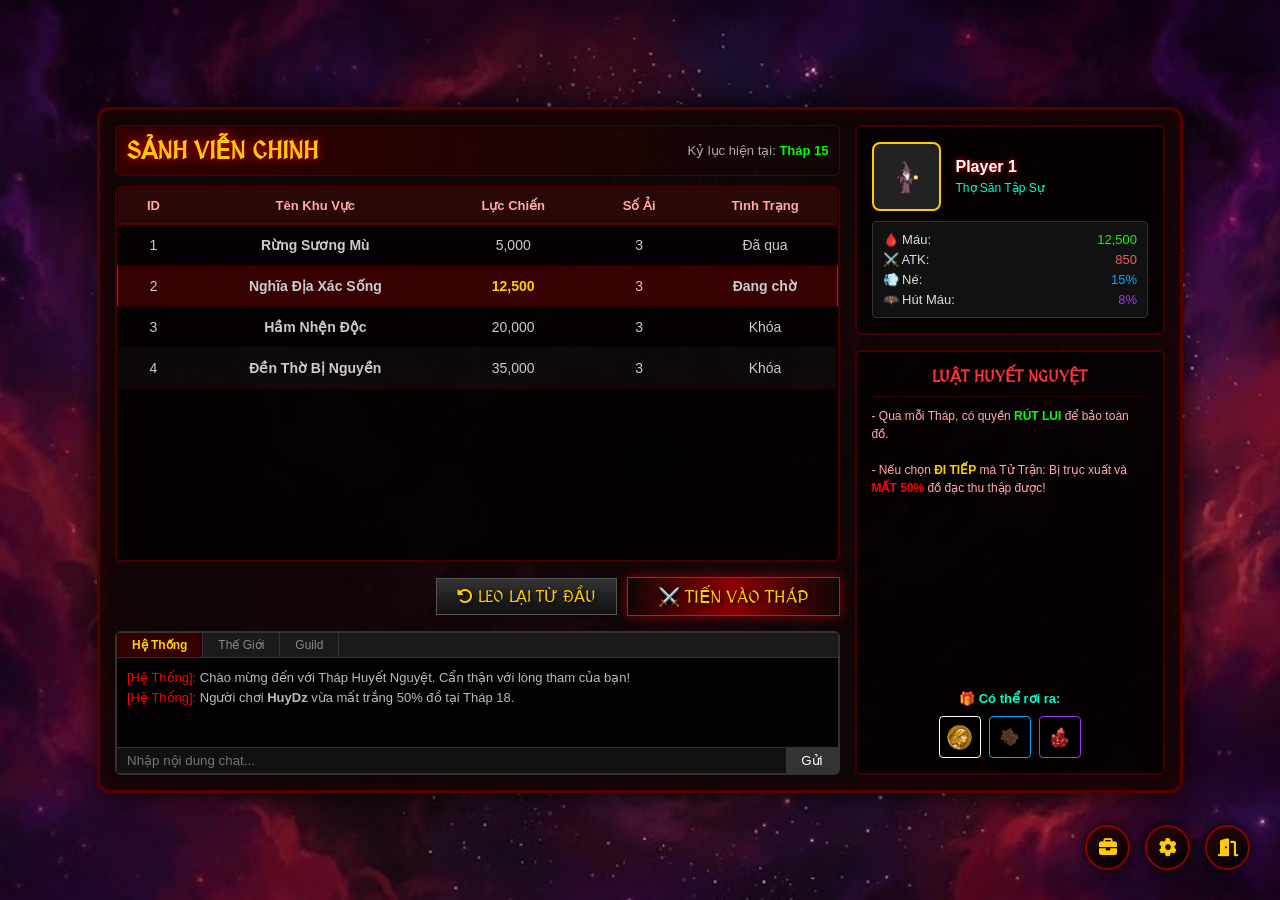
==== frontend/html/lobbyPvE.html @ f684e434 "Khởi tạo giao diện PvE với dữ liệu thô" ====
<!DOCTYPE html>
<html lang="en">
<head>
    <meta charset="UTF-8">
    <meta name="viewport" content="width=device-width, initial-scale=1.0">
    <title>Dark Fantasy - Sảnh Viễn Chinh</title>
    <link rel="stylesheet" href="../css/style.css">
    <link rel="stylesheet" href="../css/lobbyPvE.css">
    <link rel="stylesheet" href="https://cdnjs.cloudflare.com/ajax/libs/font-awesome/6.7.2/css/all.min.css">
</head>
<body>

    <div class="gunny-lobby-wrapper">
        
        <div class="gunny-left-panel">
            
            <div class="lobby-header-bar">
                <h2 class="lobby-title">SẢNH VIỄN CHINH</h2>
                <span style="color: #aaa; font-size: 13px;">Kỷ lục hiện tại: <b style="color:#00ff00;">Tháp 15</b></span>
            </div>

            <div class="tower-list-container">
                <table class="tower-table">
                    <thead>
                        <tr>
                            <th width="10%">ID</th>
                            <th width="35%">Tên Khu Vực</th>
                            <th width="20%">Lực Chiến</th>
                            <th width="15%">Số Ải</th>
                            <th width="20%">Tình Trạng</th>
                        </tr>
                    </thead>
                    <tbody>
                        <tr>
                            <td>1</td>
                            <td class="tower-name">Rừng Sương Mù</td>
                            <td>5,000</td>
                            <td>3</td>
                            <td class="status-done">Đã qua</td>
                        </tr>
                        <tr class="active"> <td>2</td>
                            <td class="tower-name">Nghĩa Địa Xác Sống</td>
                            <td style="color:#ffcc00; font-weight:bold;">12,500</td>
                            <td>3</td>
                            <td class="status-wait">Đang chờ</td>
                        </tr>
                        <tr>
                            <td>3</td>
                            <td class="tower-name">Hầm Nhện Độc</td>
                            <td>20,000</td>
                            <td>3</td>
                            <td class="status-lock">Khóa</td>
                        </tr>
                        <tr>
                            <td>4</td>
                            <td class="tower-name">Đền Thờ Bị Nguyền</td>
                            <td>35,000</td>
                            <td>3</td>
                            <td class="status-lock">Khóa</td>
                        </tr>
                    </tbody>
                </table>
            </div>

            <div class="gunny-action-bar">
                <button class="forge-action-btn" style="width: auto; padding: 8px 20px; margin: 0; background: linear-gradient(180deg, #333, #111); border-color: #555; font-size: 16px;">
                    <i class="fa-solid fa-rotate-left"></i> LEO LẠI TỪ ĐẦU
                </button>
                <button class="forge-action-btn" style="width: auto; padding: 8px 30px; margin: 0; font-size: 18px; box-shadow: 0 0 10px rgba(255,0,0,0.5);">
                    ⚔️ TIẾN VÀO THÁP
                </button>
            </div>

            <div class="gunny-chat-box">
                <div class="chat-tabs">
                    <div class="chat-tab active">Hệ Thống</div>
                    <div class="chat-tab">Thế Giới</div>
                    <div class="chat-tab">Guild</div>
                </div>
                <div class="chat-content">
                    <span style="color: #ff0000;">[Hệ Thống]:</span> Chào mừng đến với Tháp Huyết Nguyệt. Cẩn thận với lòng tham của bạn!<br>
                    <span style="color: #ff0000;">[Hệ Thống]:</span> Người chơi <b>HuyDz</b> vừa mất trắng 50% đồ tại Tháp 18.
                </div>
                <div class="chat-input-bar">
                    <input type="text" placeholder="Nhập nội dung chat...">
                    <button>Gửi</button>
                </div>
            </div>

        </div>

        <div class="gunny-right-panel">
            
            <div class="char-profile-box">
                <div class="profile-top">
                    <div class="profile-avatar"><img src="../assets/player.png" style="width: 45px;"></div>
                    <div class="profile-info">
                        <span class="profile-name">Player 1</span>
                        <span class="profile-level">Thợ Săn Tập Sự</span>
                    </div>
                </div>
                <div class="profile-stats">
                    <div><span>🩸 Máu:</span> <span style="color:#00ff00;">12,500</span></div>
                    <div><span>⚔️ ATK:</span> <span style="color:#ff5555;">850</span></div>
                    <div><span>💨 Né:</span> <span style="color:#00aaff;">15%</span></div>
                    <div><span>🦇 Hút Máu:</span> <span style="color:#a335ee;">8%</span></div>
                </div>
            </div>

            <div class="room-details-box">
                <h4 style="color: #ff3333; margin: 0; text-align: center; border-bottom: 1px solid #330000; padding-bottom: 10px; font-family: 'MedievalSharp', cursive;">LUẬT HUYẾT NGUYỆT</h4>
                
                <p style="color: #ffaaaa; font-size: 12px; line-height: 1.5; margin: 0;">
                    - Qua mỗi Tháp, có quyền <b style="color: #00ff00;">RÚT LUI</b> để bảo toàn đồ.<br><br>
                    - Nếu chọn <b style="color: #ffcc00;">ĐI TIẾP</b> mà Tử Trận: Bị trục xuất và <b style="color: #ff0000;">MẤT 50%</b> đồ đạc thu thập được!
                </p>
                
                <span style="color: #00ffcc; font-size: 13px; font-weight: bold; margin-top: auto; text-align: center;">🎁 Có thể rơi ra:</span>
                <div style="display: flex; gap: 8px; justify-content: center;">
                    <div style="width: 40px; height: 40px; border: 1px solid #fff; border-radius: 4px; background: #000; display:flex; justify-content:center; align-items:center;"><img src="../assets/gold.png" style="width:25px;"></div>
                    <div style="width: 40px; height: 40px; border: 1px solid #00aaff; border-radius: 4px; background: #000; display:flex; justify-content:center; align-items:center;"><img src="../assets/items/egg_piece.png" style="width:25px;"></div>
                    <div style="width: 40px; height: 40px; border: 1px solid #a335ee; border-radius: 4px; background: #000; display:flex; justify-content:center; align-items:center;"><img src="../assets/items/bloodstone.png" style="width:25px;"></div>
                </div>
            </div>

        </div>

        <div class="gunny-bottom-menu">
            <button class="gunny-circle-btn" data-tooltip="Kho Đồ">
                <i class="fa-solid fa-briefcase"></i>
            </button>
            <button class="gunny-circle-btn" data-tooltip="Cài Đặt">
                <i class="fa-solid fa-gear"></i>
            </button>
            <button class="gunny-circle-btn" data-tooltip="Trở Về" onclick="window.location.href='index.html'">
                <i class="fa-solid fa-door-open"></i>
            </button>
        </div>

    </div>

</body>
</html>
---- frontend/css/style.css ----
@import url('https://fonts.googleapis.com/css2?family=MedievalSharp&display=swap');

/* ==========================================
   GIAO DIỆN TIỀN TỆ (HUD)
   ========================================== */
.gold-hud {
    position: fixed; 
    top: 20px; 
    left: 80px; 
    background: linear-gradient(90deg, rgba(20,5,10,0.95), rgba(60,10,20,0.8));
    border: 2px solid #550000;
    border-left: 5px solid #d4af37; /* Nhấn nhá viền trái màu vàng hoàng gia */
    border-radius: 4px 15px 15px 4px;
    padding: 6px 30px 6px 15px;
    display: flex; align-items: center; gap: 12px; 
    z-index: 100000 !important; 
    box-shadow: 0 4px 15px rgba(0,0,0,0.8), inset 0 0 10px rgba(255,0,0,0.2);
    transition: 0.3s ease;
}

.gold-hud:hover {
    box-shadow: 0 0 20px rgba(212,175,55,0.4);
    border-color: #d4af37;
}

.gold-icon {
    width: 32px; height: 32px; object-fit: contain;
    filter: drop-shadow(0 0 5px #ffaa00);
}

.gold-text {
    color: #ffda75; font-size: 22px; font-weight: bold;
    text-shadow: 2px 2px 0px #3a0000, 0 0 10px #ffaa00;
    font-family: 'MedievalSharp', cursive; /* Đồng bộ font với game */
    letter-spacing: 1px;
}

/* ==========================================
   GIAO DIỆN TRANG CHỦ (HOME SCREEN)
   ========================================== */
#home-screen {
    position: absolute; top: 0; left: 0; width: 100vw; height: 100vh;
    background: radial-gradient(circle at center, #2a0825 0%, #05000a 100%);
    background: url('../assets/bg_galaxy.jpg') repeat center center; 
    background-size: cover; 
    display: flex; justify-content: center; align-items: center;
    z-index: 10000; transition: opacity 1s ease;
    overflow: hidden;
}

/* Khung chứa hòn đảo PNG */
.map-container {
    position: relative;
    width: 90vw; 
    max-width: calc(80vh * (16 / 9)); 
    aspect-ratio: 16 / 9; 
    background: url('../assets/menu_map.png') no-repeat center center;
    background-size: 100% 100%;
    z-index: 1;  
    margin-top: 50px; 
    filter: drop-shadow(0 20px 50px rgba(0, 0, 0, 0.9)) drop-shadow(0 0 20px rgba(100, 0, 50, 0.3));
    image-rendering: -webkit-optimize-contrast;
    image-rendering: pixelated;
    animation: floatingTitle 3s ease-in-out infinite;
}

.map-game-title {
    position: absolute; 
    top: 0px;
    left: 52%; 
    transform: translateX(-50%);
    font-family: 'MedievalSharp', cursive; 
    font-size: 45px;
    color: #ffda75;
    text-shadow: 
        3px 3px 0 #3a0000,
        -1px -1px 0 #3a0000,  
        0 0 25px #ff0000, 
        0 0 45px #ff0000;
    letter-spacing: 12px; 
    pointer-events: none; 
    z-index: 100;
    white-space: nowrap;
    animation: none;
}

.map-game-title::after {
    content: ''; position: absolute;
    bottom: -5px; left: 50%; transform: translateX(-50%);
    width: 120%; height: 3px;
    background: radial-gradient(circle, rgba(255,0,0,0.8) 0%, transparent 80%);
}

@keyframes floatingTitle { 
    0%, 100% { top: 10px; } 
    50% { top: 20px; } 
}

/* CÁC ĐIỂM CHẠM CÔNG TRÌNH VÔ HÌNH */
.map-building {
    position: absolute; cursor: pointer;
    border-radius: 50%;
    transition: 0.3s ease; z-index: 10;
    /* border: 2px solid rgba(255,0,0,0.5); 
    background: rgba(255,0,0,0.2); */
}

/* .map-building:hover {
    background: radial-gradient(circle, rgba(255, 215, 0, 0.25) 0%, transparent 70%);
    box-shadow: 0 0 40px rgba(255, 215, 0, 0.4);
} */

.building-label {
    position: absolute; top: -20px; left: 50%; transform: translateX(-50%);
    background: rgba(0, 0, 0, 0.85); color: #ffcc00; border: 1px solid #ffcc00;
    padding: 5px 15px; border-radius: 6px; font-family: 'MedievalSharp', cursive;
    font-size: 16px; font-weight: bold; white-space: nowrap; pointer-events: none;
    opacity: 1; transition: all 0.3s cubic-bezier(0.175, 0.885, 0.32, 1.275);
}

.map-building:hover .building-label {
    opacity: 1; top: -35px; text-shadow: 0 0 10px currentColor; box-shadow: 0 0 15px currentColor;
}

.top-right-btn {
    position: absolute;
    top: 15px;
    right: 25px;
    z-index: 100;

    background: transparent;
    border: none;
    outline: none;

    color: #ccc;
    font-size: 32px;
    cursor: pointer;

    padding: 0;
    line-height: 1;

    transition: transform 0.2s ease, color 0.2s ease, text-shadow 0.2s ease;
}

.top-right-btn:hover {
    color: #ffcc00;
    transform: rotate(30deg) scale(1.15);
    text-shadow: 0 0 10px #ffcc00;
}

.top-right-btn:active {
    transform: rotate(30deg) scale(0.95);
}

/* ==========================================
   BẢNG CÀI ĐẶT (SETTINGS MODAL)
   ========================================== */
#settings-modal {
    position: absolute;
    top: 0; left: 0; width: 100%; height: 100%;
    background: rgba(0, 0, 0, 0.85); /* Nền đen mờ phủ toàn màn hình */
    display: flex;
    justify-content: center;
    align-items: center;
    z-index: 20000; 
}

.settings-content {
    background: rgba(15, 5, 10, 0.95);
    border: 2px solid transparent;
    border-image: linear-gradient(90deg, #550000, #d4af37, #550000) 1;
    padding: 30px 50px;
    width: 500px;
    box-shadow: 0 0 30px rgba(212, 175, 55, 0.15);
    text-align: center;
    font-family: 'MedievalSharp', cursive;
}

.settings-title {
    color: #d4af37;
    font-size: 45px;
    margin-top: 0;
    margin-bottom: 25px;
    text-shadow: 0 0 10px #ff0000;
    letter-spacing: 5px;
}

/* Các Tab chuyển đổi */
.settings-tabs {
    display: flex;
    justify-content: center;
    gap: 15px;
    margin-bottom: 30px;
}

.tab-btn {
    background: transparent;
    border: 1px solid #555;
    color: #888;
    padding: 10px 30px;
    font-family: 'MedievalSharp', cursive;
    font-size: 20px;
    cursor: pointer;
    transition: 0.3s;
}

.tab-btn.active, .tab-btn:hover {
    background: rgba(212, 175, 55, 0.15);
    border-color: #d4af37;
    color: #d4af37;
    box-shadow: 0 0 10px rgba(212, 175, 55, 0.5);
}

/* Tab Âm lượng */
.volume-control {
    display: flex;
    align-items: center;
    justify-content: space-between;
    gap: 15px;
    color: #d4af37;
    margin: 40px 0;
}

/* CUSTOM THANH KÉO (SLIDER) CHUẨN GAME */
input[type=range] {
    appearance: none;
    -webkit-appearance: none;
    width: 60%;
    background: transparent;
}
input[type=range]::-webkit-slider-runnable-track {
    width: 100%;
    height: 8px;
    background: #222;
    border: 1px solid #550000;
    border-radius: 4px;
}
input[type=range]::-webkit-slider-thumb {
    -webkit-appearance: none;
    height: 24px;
    width: 24px;
    background: #d4af37;
    cursor: pointer;
    margin-top: -9px;
    border-radius: 50%;
    box-shadow: 0 0 15px #ffcc00;
}

#mute-btn {
    background: none;
    border: none;
    color: #d4af37;
    font-size: 30px;
    cursor: pointer;
    transition: 0.2s;
    filter: drop-shadow(0 0 5px #ffcc00);
}
#mute-btn:hover { transform: scale(1.2); }

/* Nút Đóng */
.close-btn {
    margin-top: 20px;
    background: linear-gradient(90deg, transparent, rgba(120, 5, 5, 0.8), transparent);
    border: 1px solid #d4af37;
    color: #d4af37;
    padding: 10px 50px;
    font-family: 'MedievalSharp', cursive;
    font-size: 22px;
    cursor: pointer;
    transition: 0.3s;
}
.close-btn:hover {
    background: rgba(200, 0, 0, 0.8);
    color: #fffacd;
    box-shadow: 0 0 15px #ff0000;
}

/* Reset viền */
body, html {
    margin: 0;
    padding: 0;
    width: 100%;
    height: 100%;
    overflow: hidden; /* Ẩn thanh cuộn */
    background-color: #111;
}

/* KHUNG GAME PHASER */
#game-container {
    position: absolute;
    top: 0;
    left: 0;
    width: 100vw;
    height: 100vh;
    z-index: 1; /* Cho Game nằm dưới cùng */
}

/* ==========================================
   GIAO DIỆN CÀI ĐẶT PHÍM (CONTROLS TAB)
   ========================================== */
.keybind-grid {
    display: flex;
    gap: 30px;
    text-align: left;
    color: #d4af37;
    max-height: 280px; /* Thêm cuộn nếu quá dài */
    overflow-y: auto;
    padding-right: 10px;
    font-family: Arial, sans-serif;
}

.keybind-group {
    flex: 1;
}

.keybind-group h3 {
    margin-top: 0;
    margin-bottom: 15px;
    border-bottom: 1px solid #550000;
    padding-bottom: 5px;
    font-family: 'MedievalSharp', cursive;
}

.keybind-row {
    display: flex;
    justify-content: space-between;
    align-items: center;
    margin-bottom: 10px;
    font-size: 16px;
}

/* Nút hiển thị Phím */
.key-btn {
    background: #222;
    color: #fffacd;
    border: 1px solid #d4af37;
    padding: 5px 15px;
    min-width: 80px;
    cursor: pointer;
    font-family: monospace;
    font-size: 16px;
    border-radius: 4px;
    transition: 0.2s;
}

.key-btn:hover {
    background: #d4af37;
    color: #000;
}

/* Hiệu ứng khi đang chờ người chơi bấm phím mới */
.key-btn.waiting {
    background: #ff0000;
    color: #fff;
    border-color: #ff0000;
    box-shadow: 0 0 10px #ff0000;
    animation: blink 1s infinite;
}

@keyframes blink {
    50% { opacity: 0.5; }
}

/* Custom thanh cuộn dọc cho bảng cài đặt phím */
.keybind-grid::-webkit-scrollbar { width: 6px; }
.keybind-grid::-webkit-scrollbar-track { background: #111; }
.keybind-grid::-webkit-scrollbar-thumb { background: #550000; border-radius: 3px; }

/* --- GIAO DIỆN KHO ĐỒ --- */
.inventory-container {
    display: flex; width: 900px; height: 650px;
    background: #1e1e1e; border: 4px solid #8b0000;
    border-radius: 10px; color: #fff;
    position: relative; box-shadow: 0 0 30px rgba(0,0,0,0.9);
    font-family: Arial, sans-serif;
}

/* Nửa trái (Nhân vật) */
.char-panel {
    width: 42%; padding: 15px; border-right: 2px solid #444;
    display: flex; flex-direction: column;
}
.char-header h3 { text-align: center; color: #ffcc00; margin-top: 20px; }
.char-body {
    display: flex; justify-content: space-between; align-items: center; margin: 15px 0;
}
.equip-col { display: flex; flex-direction: column; gap: 15px; }
.equip-slot {
    width: 55px; height: 55px; background: #2a2a2a; border: 2px solid #555;
    border-radius: 8px; display: flex; justify-content: center; align-items: center;
    font-size: 24px; color: #aaa; cursor: pointer; position: relative;
}
.equip-slot span.slot-label { font-size: 11px; position: absolute; bottom: 2px; }

/* Hình ảnh nhân vật bằng Spritesheet */
.char-preview-container { width: 120px; height: 180px; display: flex; justify-content: center; align-items: center; }
#char-preview-sprite {
    width: 60px; height: 89px;
    background: url('../assets/player_spritesheet.png') no-repeat;
    background-position: 5px 0px; 
    transform: scale(2); 
    image-rendering: pixelated; 
}

/* Bảng thông số */
.char-stats { background: #111; padding: 15px; border-radius: 8px; margin-top: 15px; border: 1px solid #333; }
.stat-row { display: flex; justify-content: space-between; margin-bottom: 6px; font-size: 14px; }
.stat-row span:last-child { color: #00ff00; font-weight: bold; }

/* Nửa phải (Balo) */
.backpack-panel { width: 60%; padding: 20px; display: flex; flex-direction: column; }
.backpack-header { display: flex; flex-direction: column; gap: 10px; margin-bottom: 20px; }
.backpack-header h3 { color: #ffcc00; margin: 0; }
.backpack-controls { display: flex; gap: 10px; }
.backpack-controls input, .backpack-controls select {
    padding: 8px; background: #333; border: 1px solid #555; color: #fff; border-radius: 4px; outline: none;
}
.backpack-controls input { flex-grow: 1; }

/* Lưới đồ */
.inventory-grid {
    display: grid; 
    grid-template-columns: repeat(auto-fill, minmax(55px, 1fr));
    grid-auto-rows: 55px; 
    gap: 10px; 
    overflow: visible; 
    padding-right: 5px;
}
.inv-item {
    background: #2a2a2a; border: 2px solid #555; border-radius: 8px;
    cursor: pointer; display: flex; justify-content: center; align-items: center;
    position: relative; font-size: 28px; transition: 0.2s;
}
.inv-item:hover { transform: scale(1.05); z-index: 999999;}

/* Hiển thị cấp bậc chữ S, A, B... */
.item-rank { position: absolute; bottom: 2px; right: 4px; font-size: 12px; font-weight: bold; text-shadow: 1px 1px 2px #000; }

/* Tooltip */
.inv-item[data-tooltip]:hover::after,
.forge-slot[data-tooltip]:hover::after,
#forge-result[data-tooltip]:hover::after {
    content: attr(data-tooltip); position: absolute; top: 115%; left: 50%; transform: translateX(-50%);
    background: rgba(0, 0, 0, 0.95); border: 1px solid #ffcc00; color: #fff;
    padding: 12px; border-radius: 6px; white-space: pre-wrap; min-width: 160px;
    z-index: 999999; pointer-events: none; font-size: 13px; line-height: 1.6;
    box-shadow: 0 4px 10px rgba(0,0,0,0.8); text-align: left;
}
#inventory-modal {
    position: fixed;
    top: 0;
    left: 0;
    width: 100vw;
    height: 100vh;
    background: rgba(0, 0, 0, 0.85); /* Nền đen mờ che trang chủ */
    z-index: 100005;
    display: flex;
    justify-content: center;
    align-items: center;
}

/* 1. Nút X nhỏ gọn góc trên cùng bên phải */
#close-inventory, #close-shop {
    position: absolute;  
    top: -10px;
    right: 15px; 
    width: 30px; 
    height: 30px; 
    padding: 0; /* Xóa khoảng không dư thừa mặc định */
    display: flex;
    justify-content: center;
    align-items: center;
    font-size: 20px; 
    background: transparent; 
    border: none; 
    color: #ff3333; 
    font-weight: bold; 
    cursor: pointer; 
    transition: 0.2s; 
    z-index: 1000;
}
#close-inventory:hover, #close-shop:hover { 
    transform: scale(1.2); 
    color: #ff0000; 
}

/* 2. Căn giữa hoàn hảo cho chữ Trống/Tên trang bị */
.slot-label {
    font-size: 11px; color: #777; position: absolute;
    top: 54%; left: 50%; transform: translate(-50%, -50%); 
    pointer-events: none; width: 100%; text-align: center;
}
.slot-label-upgrade {
    font-size: 11px; color: #777; position: absolute;
    top: 70%; left: 50%; transform: translate(-50%, -50%); 
    pointer-events: none; width: 100%; text-align: center;
}
.slot-label-rune {
    font-size: 11px; color: #777; position: absolute;
    top: 50%; left: 50%; transform: translate(-50%, -50%); 
    pointer-events: none; width: 100%; text-align: center;
}

/* 3. Cho phép các ô TRANG BỊ cũng có Tooltip (Hover hiện thông tin) */
.equip-slot[data-tooltip]:hover::after {
    content: attr(data-tooltip); position: absolute; top: 115%; left: 50%; transform: translateX(-50%);
    background: rgba(0, 0, 0, 0.95); border: 1px solid #ffcc00; color: #fff;
    padding: 12px; border-radius: 6px; white-space: pre-wrap; min-width: 160px;
    z-index: 999999; pointer-events: none; font-size: 13px; line-height: 1.6;
    box-shadow: 0 4px 10px rgba(0,0,0,0.8); text-align: left;
}
#inventory-grid .inv-item:nth-child(n+29)[data-tooltip]:hover::after,
#shop-sell-grid .inv-item:nth-child(n+25)[data-tooltip]:hover::after {
    top: auto;
    bottom: 115%;
}

/* 4. Giao diện Thanh lật trang Balo */
.inventory-pagination {
    display: flex; justify-content: center; align-items: center; gap: 15px; margin-top: 30px;
}
.page-btn {
    background: #333; color: #fff; border: 1px solid #555; padding: 6px 15px; 
    cursor: pointer; border-radius: 4px; font-weight: bold;
}
.page-btn:hover:not(:disabled) { background: #555; border-color: #ffcc00; }
.page-btn:disabled { background: #111; color: #444; cursor: not-allowed; border-color: #222; }

/* ==========================================
   THÔNG BÁO CẢNH BÁO
========================================== */
.toast-container {
    position: fixed;
    top: -50px; /* Nằm ẩn trên cùng */
    left: 50%;
    transform: translateX(-50%);
    z-index: 9999999; /* Đè lên tất cả, kể cả kho đồ */
    transition: top 0.4s cubic-bezier(0.175, 0.885, 0.32, 1.275), opacity 0.4s ease;
    opacity: 0;
    pointer-events: none;
}

.toast-container.show {
    top: 30px; /* Trượt xuống */
    opacity: 1;
}

.toast-content {
    background: rgba(20, 5, 5, 0.95);
    border: 2px solid #8b0000;
    border-image: linear-gradient(90deg, transparent, #ff0000, transparent) 1;
    padding: 15px 40px;
    display: flex;
    align-items: center;
    gap: 15px;
    box-shadow: 0 0 30px rgba(255, 0, 0, 0.6), inset 0 0 10px rgba(255, 0, 0, 0.3);
}

.toast-icon {
    font-size: 28px;
    filter: drop-shadow(0 0 5px #ffcc00);
}

.toast-message {
    color: #ffcc00;
    font-family: 'MedievalSharp', cursive; /* Font chuẩn game */
    font-size: 22px;
    letter-spacing: 1px;
    text-shadow: 2px 2px 4px #000;
    text-transform: uppercase;
}

/* ==========================================
   TABS TRANG BỊ & GHÉP ĐỒ
========================================== */
.panel-tabs {
    display: flex;
    justify-content: space-around;
    margin-bottom: 15px;
    border-bottom: 2px solid #444;
}

.panel-tab-btn {
    flex: 1;
    background: transparent;
    border: none;
    color: #888;
    font-size: 18px;
    font-weight: bold;
    padding: 10px 0;
    cursor: pointer;
    font-family: 'MedievalSharp', cursive;
    transition: 0.3s;
}

.panel-tab-btn:hover { color: #d4af37; }
.panel-tab-btn.active {
    color: #ffcc00;
    border-bottom: 3px solid #ff0000;
    text-shadow: 0 0 10px #ff0000;
}

.panel-view {
    display: none;
    flex-direction: column;
    height: 100%;
}
.panel-view.active { display: flex; }

/* ==========================================
   GIAO DIỆN LÒ RÈN MA THUẬT (VÒNG TRÒN)
========================================== */
.forge-container {
    position: relative;
    width: 100%;
    flex-grow: 1;
    min-height: 300px;
    display: flex;
    justify-content: center;
    align-items: center;
    margin-top: 20px;
}

/* Vòng phép thuật quay đều */
.magic-circle {
    position: absolute;
    top: 50%; left: 50%;
    width: 250px; height: 250px;
    margin-top: -125px; margin-left: -125px;
    border: 2px dashed #8b0000;
    border-radius: 50%;
    opacity: 0.4;
    animation: spin 15s linear infinite;
    box-shadow: 0 0 20px rgba(139, 0, 0, 0.5), inset 0 0 20px rgba(139, 0, 0, 0.5);
}
@keyframes spin { 100% { transform: rotate(360deg); } }

/* ==========================================
   THEME MÀU XANH LÁ CHO CHẾ ĐỘ PHÂN GIẢI
========================================== */
/* Đổi màu Nút bấm */
.forge-action-btn.btn-dismantle-theme {
    background: linear-gradient(90deg, transparent, #004400, transparent);
    border: 1px solid #00ff00;
    color: #ffcc00;
}
.forge-action-btn.btn-dismantle-theme:hover {
    background: linear-gradient(90deg, transparent, #008800, transparent);
    color: #fff;
    box-shadow: 0 0 15px #00ff00;
    color: #ffcc00;
}

/* Đổi màu Vòng tròn ma thuật */
.magic-circle.circle-dismantle-theme {
    border: 2px dashed #008800;
    box-shadow: 0 0 20px rgba(0, 255, 0, 0.4), inset 0 0 20px rgba(0, 255, 0, 0.4);
}

/* Ô chứa đồ thành phẩm (Ở giữa) */
.forge-center-slot {
    width: 65px; height: 65px;
    background: #111;
    border: 2px solid #ffcc00;
    border-radius: 12px;
    position: absolute;
    top: 50%; left: 50%;
    transform: translate(-50%, -50%);
    box-shadow: 0 0 25px rgba(255, 0, 0, 0.8), inset 0 0 15px rgba(255, 215, 0, 0.3);
    display: flex; justify-content: center; align-items: center;
    font-size: 30px; font-weight: bold; color: #ff0000;
    z-index: 10;
}

/* 10 Ô nguyên liệu xếp vòng tròn */
.forge-slot {
    width: 45px; height: 45px;
    background: #2a2a2a;
    border: 2px solid #555;
    border-radius: 8px;
    position: absolute;
    top: 50%; left: 50%;
    margin-top: -22.5px; margin-left: -22.5px;
    
    /* Thuật toán xếp vòng tròn: Quay theo góc --i (36 độ), đẩy ra xa 125px, rồi tự quay ngược lại để đứng thẳng */
    transform: rotate(calc(var(--i) * 36deg)) translateY(-125px) rotate(calc(var(--i) * -36deg));
    
    display: flex; justify-content: center; align-items: center;
    cursor: pointer;
    transition: 0.2s;
    font-size: 20px;
}
.forge-slot:hover { border-color: #ff3333; transform: rotate(calc(var(--i) * 36deg)) translateY(-125px) rotate(calc(var(--i) * -36deg)) scale(1.1); z-index: 999999; }

/* Nút tiến hành ghép */
.forge-action-btn {
    margin-top: auto;
    align-self: center; 
    width: 80%; 
    margin-bottom: 20px;
    background: linear-gradient(90deg, transparent, #8b0000, transparent);
    color: #ffcc00;
    font-family: 'MedievalSharp', cursive;
    font-size: 22px;
    border: 1px solid #ff0000;
    padding: 12px;
    cursor: pointer;
    text-transform: uppercase;
    text-shadow: 2px 2px 4px #000;
    transition: 0.3s;
}
.forge-action-btn:hover {
    background: linear-gradient(90deg, transparent, #ff0000, transparent);
    color: #fff;
    box-shadow: 0 0 15px #ff0000;
}

.modal-overlay {
    position: fixed; /* Bắt buộc phải có dòng này để z-index hoạt động */
    top: 0;
    left: 0;
    width: 100vw;
    height: 100vh;
    background: rgba(0, 0, 0, 0.8); /* Nền đen mờ che đi kho đồ ở dưới */
    display: flex;
    justify-content: center;
    align-items: center;
    z-index: 100005 !important; /* Đè lên tất cả */
}

/* 1. Độ rộng của toàn bộ thanh cuộn */
::-webkit-scrollbar {
    width: 10px; 
    height: 10px;
}

/* 2. Phần nền của thanh cuộn */
::-webkit-scrollbar-track {
    background: #0d0d0d;
    border-left: 1px solid #222;
    border-radius: 4px;
}

/* 3. Cục cuộn (Thumb) - Cục mà người chơi nắm kéo */
::-webkit-scrollbar-thumb {
    background: linear-gradient(180deg, #4a0000, #8b0000);
    border: 1px solid #ff3333;
    border-radius: 5px;
    box-shadow: inset 0 0 5px rgba(0, 0, 0, 0.8);
}

::-webkit-scrollbar-thumb:hover {
    background: linear-gradient(180deg, #8b0000, #cc0000);
    border: 1px solid #ff6666;
}

#view-pet .equip-slot[data-tooltip]:hover::after {
    top: auto;
    bottom: 120%;
}

@keyframes s-tier-breathing {
    0%   { box-shadow: 0 0 5px #ffffff; border-color: #aaaaaa; }
    50%  { box-shadow: 0 0 20px #ffffff, inset 0 0 10px #ffffff; border-color: #ffffff; }
    100% { box-shadow: 0 0 5px #ffffff; border-color: #aaaaaa; }
}

.shop-item-card.s-tier-card {
    animation: s-tier-breathing 2s ease-in-out infinite;
}

#talent-screen {
    position: absolute; top: 0; left: 0; width: 100vw; height: 100vh;
    background: url('../assets/bg_treeskill.jpg') no-repeat center center;
    background-size: cover;
    display: flex; flex-direction: column; justify-content: center; align-items: center;
    z-index: 15000;
}

.talent-container {
    position: relative; z-index: 1;
    width: 90%; height: 90%;
    display: flex; flex-direction: column; align-items: center;
}

.talent-header { text-align: center; margin-bottom: 15px; }

.talent-branches-wrapper {
    display: flex; gap: 20px; width: 100%; justify-content: center; flex-grow: 1;
}

.talent-branch {
    width: 210px; background: rgba(0, 0, 0, 0.6);
    border: 2px solid; border-radius: 15px; padding: 15px;
    display: flex; flex-direction: column; align-items: center;
}

.talent-branch h3 {
    margin: 0 0 20px 0; padding-bottom: 10px; width: 100%; text-align: center;
    font-family: 'MedievalSharp', cursive; font-size: 24px; letter-spacing: 2px;
}

/* Các Nút (Node) trên Cây */
.t-node-wrap { position: relative; z-index: 2; }
.t-node-wrap:hover { z-index: 9999; }

.t-node {
    border: 3px solid #555; background-color: #222; cursor: pointer;
    display: flex; justify-content: center; align-items: center;
    color: #888; font-weight: bold; font-family: Arial, sans-serif;
    transition: 0.3s;
}
.t-node:hover { transform: scale(1.1); border-color: #ffcc00; box-shadow: 0 0 15px #ffcc00; }

.t-node.passive { width: 45px; height: 45px; border-radius: 50%; font-size: 11px; text-align: center; }
.t-node.skill { width: 50px; height: 50px; border-radius: 12px; background-position: center; background-size: cover; filter: grayscale(100%); }

/* Đoạn thẳng nối các Node */
.t-line { width: 4px; height: 20px; background: #555; margin: 0 auto; }

/* Thanh Lắp Kỹ Năng Xuất Chiến bên dưới */
.equipped-skills-bar {
    margin-top: 30px; background: rgba(20, 10, 5, 0.9);
    border: 2px solid #d4af37; border-radius: 15px;
    padding: 20px 50px; display: flex; flex-direction: column; align-items: center;
    box-shadow: 0 0 30px rgba(212, 175, 55, 0.2);
}

.equip-skill-box { display: flex; flex-direction: column; align-items: center; gap: 10px; }
.e-slot {
    width: 55px; height: 55px; border: 2px dashed #888; border-radius: 12px;
    background: rgba(0,0,0,0.8); color: #555; font-family: Arial, sans-serif;
    display: flex; justify-content: center; align-items: center; cursor: pointer;
    background-position: center; background-size: cover;
}
.e-key { color: #fff; font-weight: bold; font-family: Arial, sans-serif; background: #333; padding: 2px 10px; border-radius: 5px; border: 1px solid #777;}

.t-node[data-tooltip]:hover::after {
    content: attr(data-tooltip); position: absolute; top: 115%; left: 50%; transform: translateX(-50%);
    background: rgba(0, 0, 0, 0.95); border: 1px solid #ffcc00; color: #fff;
    padding: 12px; border-radius: 6px; white-space: pre-wrap; min-width: 160px;
    z-index: 999999; pointer-events: none; font-size: 13px; line-height: 1.6;
    box-shadow: 0 4px 10px rgba(0,0,0,0.8); text-align: left;
}

/* CSS tạo 4 góc kẹp kim loại ma thuật */
.altar-corner {
    position: absolute;
    width: 40px;    
    height: 40px;
    border: 4px solid #8b0000;
    box-shadow: 0 0 15px rgba(255,0,0,0.6), inset 0 0 10px rgba(255,0,0,0.6);
    z-index: 5;
}
.altar-tl { top: -1px; left: -1px; border-right: none; border-bottom: none; border-top-left-radius: 12px; }
.altar-tr { top: -1px; right: -1px; border-left: none; border-bottom: none; border-top-right-radius: 12px;}
.altar-bl { bottom: -1px; left: -1px; border-right: none; border-top: none; border-bottom-left-radius: 12px;}
.altar-br { bottom: -1px; right: -1px; border-left: none; border-top: none; border-bottom-right-radius: 12px;}

/* CSS cho 4 viên đá lơ lửng */
.altar-stone {
    position: absolute;
    width: 45px;
    height: 45px;
    z-index: 6;
    animation: s-tier-breathing 2s infinite;
    filter: drop-shadow(0 0 8px #ff0000);
    object-fit: contain;
}

/* ==========================================
   GIAO DIỆN THÁP TINH TÚ (ASTROLABE)
   ========================================== */
#astrolabe-screen {
    position: absolute; 
    top: 0; left: 0; 
    width: 100vw; height: 100vh;
    /* Gắn ảnh nền của bạn vào đây */
    background: url('../assets/bg_rune.jpg') no-repeat center center;
    background-size: cover;
    display: flex; 
    flex-direction: column; 
    justify-content: center; 
    align-items: center;
    z-index: 15000; /* Nổi lên bằng với Thiên Phú */
}

/* --- CSS CHO CÁC RÃNH KHẢM RUNE TRÊN BẢN ĐỒ SAO --- */
.astro-slot {
    width: 65px; 
    height: 65px;
    background: rgba(0, 0, 0, 0.8);
    border: 2px dashed; /* Màu border đã được cấu hình trong HTML */
    border-radius: 12px;
    display: flex; 
    justify-content: center; 
    align-items: center;
    cursor: pointer;
    transition: transform 0.2s ease, background 0.2s ease;
    position: relative;
    z-index: 10;
}

.astro-slot:hover {
    transform: scale(1.15);
    background: rgba(255, 255, 255, 0.1);
    z-index: 999;
}

/* Kế thừa Tooltip cho các ô rãnh khảm giống như Balo */
.astro-slot[data-tooltip]:hover::after,
#astro-core[data-tooltip]:hover::after {
    content: attr(data-tooltip); position: absolute; top: auto; bottom:115%; left: 50%; transform: translateX(-50%);
    background: rgba(0, 0, 0, 0.95); border: 1px solid #ffcc00; color: #fff;
    padding: 12px; border-radius: 6px; white-space: pre-wrap; min-width: 160px;
    z-index: 999999; pointer-events: none; font-size: 13px; line-height: 1.6;
    box-shadow: 0 4px 10px rgba(0,0,0,0.8); text-align: left;
}

#astro-core:hover {
    transform: scale(1.1);
    box-shadow: 0 0 60px #00ffff;
}

.material-hover {
    position: relative;
}

/* Kích hoạt Tooltip cho Bụi tinh tú và Tinh chất */
.material-hover[data-tooltip]:hover::after {
    content: attr(data-tooltip); 
    position: absolute; 
    top: 130%; 
    left: 50%; 
    transform: translateX(-50%);
    background: rgba(0, 0, 0, 0.95); 
    border: 1px solid #ffcc00; 
    color: #fff;
    padding: 10px; 
    border-radius: 6px; 
    white-space: pre-wrap; 
    min-width: 180px;
    z-index: 9999999; /* Z-index siêu bự để đè lên tất cả */
    pointer-events: none; 
    font-size: 13px; 
    line-height: 1.5;
    box-shadow: 0 4px 10px rgba(0,0,0,0.8); 
    text-align: center;
}

/* Ép Tooltip của Đá Rune hiển thị ngược lên trên và đè lên mọi thứ */
#rune-inventory-grid .inv-item[data-tooltip]:hover::after {
    top: auto;
    bottom: 120%;
    z-index: 9999999;
}

#rune-inventory-grid .inv-item[data-tooltip]:hover::after {
    top: auto;
    bottom: 115%;
}

.rune-pagination {
    display: flex; justify-content: center; align-items: center; gap: 15px; margin-bottom: 15px;
}

.rune-page-info {
    color: #fff;
}

#astro-core::before,
#astro-core::after {
    display: none !important;
    content: none !important;
}

.astrolabe-map-panel{
    overflow: visible !important;
}

/* ==========================================
   HIỂN THỊ TỔNG LỰC CHIẾN (COMBAT POWER)
   ========================================== */
.lc-container {
    display: flex;
    justify-content: center;
    align-items: center;
    gap: 8px;
    margin-top: 50px;
}

.lc-label {
    font-size: 20px;
    color: #ffcc00;
    font-weight: 700;
}

.lc-value-box {
    background: linear-gradient(180deg, #ffcc00, #6c5236); /* Gradient từ nâu sáng xuống nâu tối */
    border: 2px solid #3a1c0d; /* Viền nâu đen */
    border-radius: 4px;
    padding: 2px 15px;
    box-shadow: inset 0 2px 4px rgba(0,0,0,0.5), 0 2px 4px rgba(0,0,0,0.5); /* Đổ bóng tạo độ sâu */
}

.lc-value {
    font-size: 18px;
    color: #ffffff;
    letter-spacing: 1px;
    font-weight: 700;
    text-align: center;
    margin: 15px;
}

/* ==========================================
   THÔNG BÁO TĂNG LỰC CHIẾN TỰ ĐỘNG
   ========================================== */
#lc-increase-toast {
    position: fixed;
    bottom: -120px;
    left: 50%;
    transform: translateX(-50%);

    background:
        linear-gradient(
            180deg,
            #3b0a0a 0%,
            #1a0505 50%,
            #000000 100%
        );

    border: 4px solid #c89b3c;

    /* Viền pixel */
    box-shadow:
        0 0 0 2px #000,
        0 0 0 6px #5a1c1c,
        0 0 25px rgba(255, 60, 60, 0.6),
        inset 0 0 15px rgba(255, 180, 80, 0.15);

    padding: 16px 40px;
    border-radius: 0;

    z-index: 9999999;

    display: flex;
    align-items: center;
    justify-content: center;

    transition:
        bottom 0.5s cubic-bezier(0.175, 0.885, 0.32, 1.275),
        opacity 0.3s;

    opacity: 0;
    pointer-events: none;

    image-rendering: pixelated;
}

#lc-increase-toast.show {
    bottom: 12%;
    opacity: 1;

    animation: lcPulse 0.8s infinite alternate;
}

@keyframes lcPulse {
    from {
        box-shadow:
            0 0 0 2px #000,
            0 0 0 6px #5a1c1c,
            0 0 15px rgba(255, 80, 80, 0.5);
    }

    to {
        box-shadow:
            0 0 0 2px #000,
            0 0 0 6px #8b2323,
            0 0 35px rgba(255, 100, 100, 0.9);
    }
}

/* Tiêu đề */
.lc-toast-text {
    color: #f7d774;

    font-family: 'Press Start 2P', cursive;

    font-size: 14px;
    letter-spacing: 2px;

    text-transform: uppercase;

    text-shadow:
        2px 2px 0 #000,
        0 0 10px rgba(255, 200, 50, 0.6);

    margin-bottom: 10px;
}

/* Giá trị lực chiến */
.lc-toast-value {
    color: #ff4040;

    font-family: 'Press Start 2P', cursive;

    font-size: 30px;
    font-weight: bold;

    text-shadow:
        3px 3px 0 #000,
        0 0 10px #ff0000,
        0 0 20px #ff3333,
        0 0 30px #ff6666;

    letter-spacing: 3px;

    animation: powerGlow 0.7s infinite alternate;
}

@keyframes powerGlow {
    from {
        transform: scale(1);
        filter: brightness(1);
    }

    to {
        transform: scale(1.08);
        filter: brightness(1.4);
    }
}

/* ==========================================
   GIAO DIỆN CỬA HÀNG BÍ ẨN (SHOP)
   ========================================== */
.shop-container {
    display: flex; flex-direction: column; 
    width: 850px; height: 600px;
    background: #111111; 
    border: 4px solid #4b0082; /* Viền màu tím bí ẩn */
    border-radius: 10px; color: #fff;
    position: relative; 
    box-shadow: 0 0 40px rgba(163, 53, 238, 0.4), inset 0 0 20px rgba(75, 0, 130, 0.5);
    font-family: Arial, sans-serif;
}

.shop-grid {
    display: grid;
    grid-template-columns: repeat(3, 1fr); /* 3 cột */
    grid-template-rows: repeat(3, 1fr);    /* 3 hàng = 9 ô */
    gap: 15px;
    width: 100%;
    height: 100%;
}

.shop-item-card {
    background: rgba(20, 20, 20, 0.9);
    border: 2px solid #333;
    border-radius: 8px;
    display: flex;
    padding: 10px;
    gap: 12px;
    align-items: center;
    cursor: pointer;
    transition: 0.2s;
    position: relative;
    overflow: hidden;
}

.shop-item-card:hover {
    transform: translateY(-3px) scale(1.02);
    border-color: #a335ee;
    background: rgba(40, 10, 60, 0.8);
    box-shadow: 0 5px 15px rgba(163, 53, 238, 0.3);
}

.shop-item-icon-box {
    width: 60px; height: 60px;
    background: #000;
    border-radius: 6px;
    display: flex; justify-content: center; align-items: center;
    border: 1px solid #555;
    position: relative;
}

.shop-item-info {
    flex-grow: 1;
    display: flex; flex-direction: column; justify-content: center;
}

.shop-item-name {
    font-weight: bold;
    font-size: 14px;
    margin-bottom: 5px;
    font-family: 'MedievalSharp', cursive;
}

.shop-item-price {
    display: flex; align-items: center; gap: 5px;
    font-size: 15px; font-weight: bold; color: #ffcc00;
}
---- frontend/css/lobbyPvE.css ----
/* ==========================================
   STYLE LOBBY CHUẨN FORM GUNNY (DARK FANTASY)
   ========================================== */
body, html {
    margin: 0; padding: 0; width: 100vw; height: 100vh; overflow: hidden;
    background: url('../assets/bg_galaxy.jpg') no-repeat center center;
    background-size: cover;
    display: flex; justify-content: center; align-items: center;
    font-family: Arial, sans-serif;
}

/* Khung viền khổng lồ bọc toàn bộ UI (Giống viền gỗ của Gunny) */
.gunny-lobby-wrapper {
    width: 1050px; 
    height: 650px;
    background: rgba(15, 5, 5, 0.95);
    border: 3px solid #550000;
    border-radius: 12px;
    box-shadow: 0 0 30px rgba(0,0,0,0.9), inset 0 0 20px rgba(255,0,0,0.1);
    display: flex;
    padding: 15px;
    gap: 15px;
    position: relative;
}

/* --- CỘT TRÁI (BẢNG DANH SÁCH THÁP & CHAT) --- */
.gunny-left-panel {
    flex: 7; /* Chiếm 70% chiều rộng */
    display: flex;
    flex-direction: column;
    gap: 10px;
}

/* Header của bảng */
.lobby-header-bar {
    background: linear-gradient(90deg, #330000, transparent);
    padding: 10px;
    border: 1px solid #550000;
    display: flex;
    justify-content: space-between;
    align-items: center;
    border-radius: 6px;
}

.lobby-title {
    color: #ffcc00; font-family: 'MedievalSharp', cursive; font-size: 24px;
    margin: 0; text-shadow: 0 0 10px #ff0000;
}

/* Bảng danh sách Tháp (Room List) */
.tower-list-container {
    flex: 1;
    background: rgba(0,0,0,0.7);
    border: 2px solid #440000;
    border-radius: 6px;
    display: flex;
    flex-direction: column;
}

.tower-table {
    width: 100%; border-collapse: collapse; text-align: center;
}

.tower-table th {
    background: #2a0808; color: #ffaaaa; padding: 10px; border-bottom: 2px solid #550000; font-size: 13px;
}

.tower-table td {
    padding: 12px 10px; color: #ccc; border-bottom: 1px solid #220000; font-size: 14px;
}

/* Hiệu ứng sọc vằn và hover cho Row (Chuẩn Gunny) */
.tower-table tr:nth-child(even) { background: rgba(255,255,255,0.03); }
.tower-table tr:hover { background: rgba(255,0,0,0.1); cursor: pointer; }
.tower-table tr.active { background: rgba(255,0,0,0.2); border: 1px solid #ff0000; }

.tower-name { color: #ffcc00; font-weight: bold; }
.status-done { color: #00ff00; }
.status-wait { color: #ffaa00; font-weight: bold; }
.status-lock { color: #555; }

/* Thanh Action Buttons dưới bảng */
.gunny-action-bar {
    display: flex; justify-content: flex-end; gap: 10px; padding: 5px 0;
}

/* Khung Chat (Góc dưới trái) */
.gunny-chat-box {
    height: 140px; background: rgba(0,0,0,0.8); border: 2px solid #333; border-radius: 6px;
    display: flex; flex-direction: column;
}
.chat-tabs {
    display: flex; background: #1a1a1a; border-bottom: 1px solid #333;
}
.chat-tab {
    padding: 5px 15px; color: #888; font-size: 12px; cursor: pointer; border-right: 1px solid #333;
}
.chat-tab.active { background: #330000; color: #ffcc00; font-weight: bold; }
.chat-content { flex: 1; padding: 10px; overflow-y: auto; font-size: 13px; color: #bbb; line-height: 1.5; }
.chat-input-bar { display: flex; border-top: 1px solid #333; }
.chat-input-bar input { flex: 1; background: #111; border: none; color: #fff; padding: 5px 10px; outline: none; }
.chat-input-bar button { background: #333; border: none; color: #fff; padding: 5px 15px; cursor: pointer; }

/* --- CỘT PHẢI (THÔNG TIN NHÂN VẬT & LUẬT CHƠI) --- */
.gunny-right-panel {
    flex: 3; /* Chiếm 30% chiều rộng */
    display: flex;
    flex-direction: column;
    gap: 15px;
}

/* Box Thông tin nhân vật (Chuẩn Gunny Profile) */
.char-profile-box {
    background: rgba(0,0,0,0.6); border: 2px solid #440000; border-radius: 6px; padding: 15px;
    display: flex; flex-direction: column; gap: 10px;
}
.profile-top { display: flex; gap: 15px; align-items: center; }
.profile-avatar { width: 65px; height: 65px; background: #222; border: 2px solid #ffcc00; border-radius: 8px; display: flex; justify-content: center; align-items: center; overflow: hidden; }
.profile-info { display: flex; flex-direction: column; gap: 5px; }
.profile-name { color: #fff; font-weight: bold; font-size: 16px; text-shadow: 0 0 5px #ff0000; }
.profile-level { color: #00ffcc; font-size: 12px; }

.profile-stats {
    background: #111; border: 1px solid #333; border-radius: 4px; padding: 10px; font-size: 13px; color: #ddd;
}
.profile-stats div { display: flex; justify-content: space-between; margin-bottom: 5px; }
.profile-stats div:last-child { margin-bottom: 0; }

/* Box Luật chơi & Phần thưởng */
.room-details-box {
    flex: 1; background: rgba(0,0,0,0.6); border: 2px solid #440000; border-radius: 6px; padding: 15px;
    display: flex; flex-direction: column; gap: 10px;
}

/* ==========================================
   BỘ NÚT NỔI GÓC DƯỚI PHẢI (MỚI)
   ========================================== */
.gunny-bottom-menu {
    position: fixed; /* Dùng fixed để neo dính chặt vào góc màn hình trình duyệt */
    bottom: 30px; 
    right: 30px; 
    display: flex; 
    flex-direction: row; /* Chuyển xếp dọc (column) thành hàng ngang (row) */
    gap: 15px; /* Khoảng cách giữa các nút */
    z-index: 100000;
}

.gunny-circle-btn {
    width: 45px; height: 45px; border-radius: 50%;
    background: linear-gradient(145deg, #2a0808, #000); border: 2px solid #8b0000;
    color: #ffcc00; font-size: 18px; cursor: pointer;
    display: flex; justify-content: center; align-items: center; position: relative;
    box-shadow: 0 0 10px rgba(0,0,0,0.9);
}

.gunny-circle-btn:hover { background: #550000; border-color: #ff3333; color: #fff; }

/* Tooltip đơn giản chữ hiện lên trên đầu */
.gunny-circle-btn[data-tooltip]:hover::after {
    content: attr(data-tooltip); position: absolute;
    bottom: 55px; left: 50%; transform: translateX(-50%);
    background: rgba(0, 0, 0, 0.9); border: 1px solid #ffcc00; color: #fff;
    padding: 5px 10px; border-radius: 4px; white-space: nowrap;
    font-family: Arial, sans-serif; font-size: 12px; pointer-events: none;
}
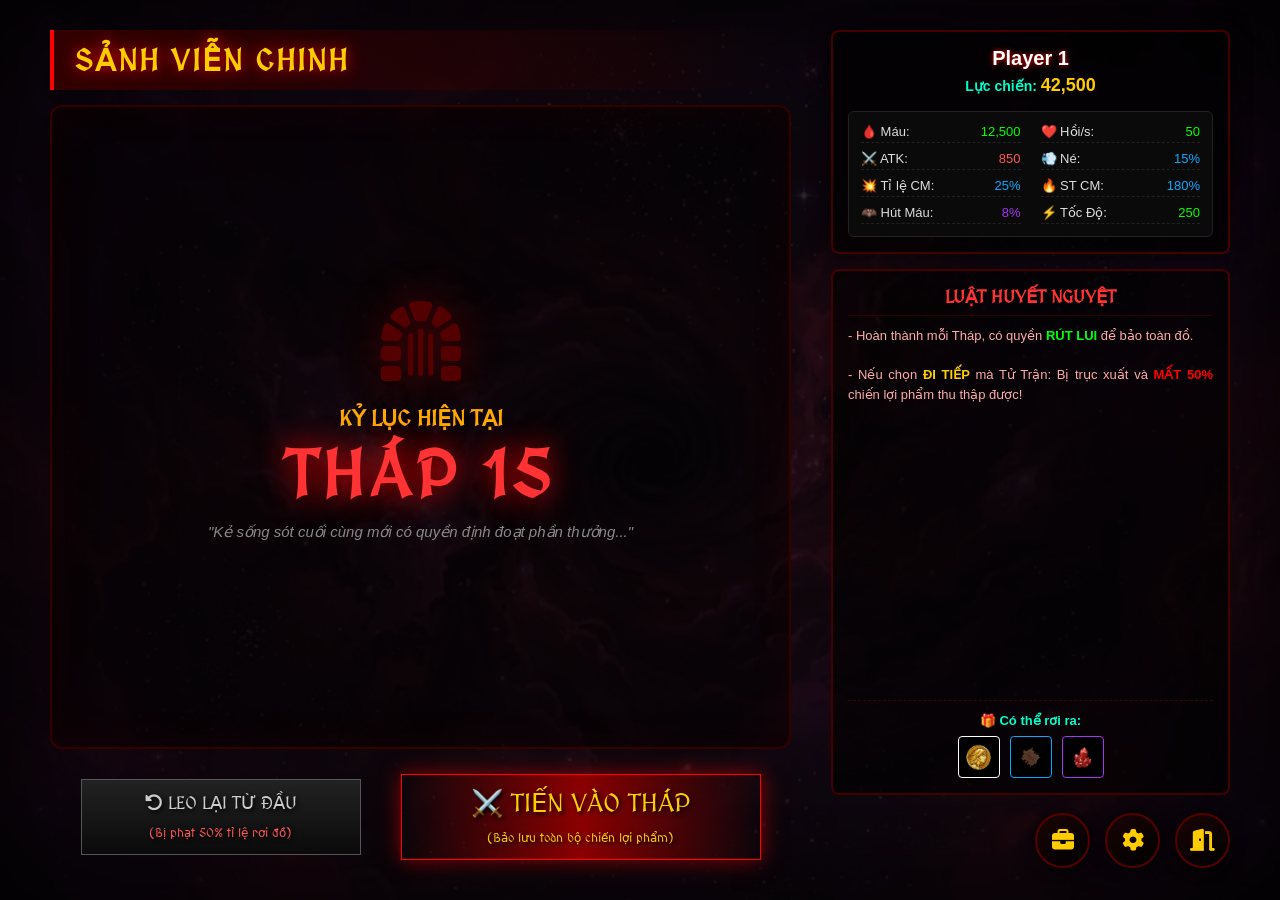
==== commit 03f1739f: "Bổ sung nhạc nền cho lobby, điều chỉnh giao diện và chuyển hướng giữa home và lobby" ====
--- a/frontend/html/lobbyPvE.html
+++ b/frontend/html/lobbyPvE.html
@@ -10,133 +10,90 @@
 </head>
 <body>
 
-    <div class="gunny-lobby-wrapper">
-        
+    <div class="gunny-lobby-wrapper">      
         <div class="gunny-left-panel">
-            
             <div class="lobby-header-bar">
                 <h2 class="lobby-title">SẢNH VIỄN CHINH</h2>
-                <span style="color: #aaa; font-size: 13px;">Kỷ lục hiện tại: <b style="color:#00ff00;">Tháp 15</b></span>
             </div>
 
-            <div class="tower-list-container">
-                <table class="tower-table">
-                    <thead>
-                        <tr>
-                            <th width="10%">ID</th>
-                            <th width="35%">Tên Khu Vực</th>
-                            <th width="20%">Lực Chiến</th>
-                            <th width="15%">Số Ải</th>
-                            <th width="20%">Tình Trạng</th>
-                        </tr>
-                    </thead>
-                    <tbody>
-                        <tr>
-                            <td>1</td>
-                            <td class="tower-name">Rừng Sương Mù</td>
-                            <td>5,000</td>
-                            <td>3</td>
-                            <td class="status-done">Đã qua</td>
-                        </tr>
-                        <tr class="active"> <td>2</td>
-                            <td class="tower-name">Nghĩa Địa Xác Sống</td>
-                            <td style="color:#ffcc00; font-weight:bold;">12,500</td>
-                            <td>3</td>
-                            <td class="status-wait">Đang chờ</td>
-                        </tr>
-                        <tr>
-                            <td>3</td>
-                            <td class="tower-name">Hầm Nhện Độc</td>
-                            <td>20,000</td>
-                            <td>3</td>
-                            <td class="status-lock">Khóa</td>
-                        </tr>
-                        <tr>
-                            <td>4</td>
-                            <td class="tower-name">Đền Thờ Bị Nguyền</td>
-                            <td>35,000</td>
-                            <td>3</td>
-                            <td class="status-lock">Khóa</td>
-                        </tr>
-                    </tbody>
-                </table>
+            <div class="tower-record-display">
+                <div class="record-emblem">
+                    <i class="fa-solid fa-dungeon"></i>
+                </div>
+                <h3 style="color: #ffaa00; font-size: 22px; font-family: 'MedievalSharp', cursive; margin: 0;">KỶ LỤC HIỆN TẠI</h3>
+                <h1 style="color: #ff3333; font-size: 65px; margin: 5px 0; text-shadow: 0 0 30px #ff0000; font-family: 'MedievalSharp', cursive; letter-spacing: 5px;">THÁP 15</h1>
+                <p style="color: #888; font-size: 15px; font-style: italic; margin-top: 5px;">"Kẻ sống sót cuối cùng mới có quyền định đoạt phần thưởng..."</p>
             </div>
 
             <div class="gunny-action-bar">
-                <button class="forge-action-btn" style="width: auto; padding: 8px 20px; margin: 0; background: linear-gradient(180deg, #333, #111); border-color: #555; font-size: 16px;">
-                    <i class="fa-solid fa-rotate-left"></i> LEO LẠI TỪ ĐẦU
+                <button class="forge-action-btn" style="width: 280px; padding: 12px 0; margin: 0; background: linear-gradient(180deg, #222, #0a0a0a); border-color: #555; color: #ccc;">
+                    <span style="font-size: 18px; display: block; margin-bottom: 3px;"><i class="fa-solid fa-rotate-left"></i> LEO LẠI TỪ ĐẦU</span>
+                    <span style="font-size: 12px; color: #ff5555; text-transform: none; font-weight: normal;">(Bị phạt 50% tỉ lệ rơi đồ)</span>
                 </button>
-                <button class="forge-action-btn" style="width: auto; padding: 8px 30px; margin: 0; font-size: 18px; box-shadow: 0 0 10px rgba(255,0,0,0.5);">
-                    ⚔️ TIẾN VÀO THÁP
+
+                <button class="forge-action-btn" style="width: 360px; padding: 12px 0; margin: 0; box-shadow: 0 0 20px rgba(255,0,0,0.5);">
+                    <span style="font-size: 26px; display: block; margin-bottom: 3px; font-family: 'MedievalSharp', cursive;">⚔️ TIẾN VÀO THÁP</span>
+                    <span style="font-size: 12px; color: #ffcc00; text-transform: none; font-weight: normal;">(Bảo lưu toàn bộ chiến lợi phẩm)</span>
                 </button>
             </div>
-
-            <div class="gunny-chat-box">
-                <div class="chat-tabs">
-                    <div class="chat-tab active">Hệ Thống</div>
-                    <div class="chat-tab">Thế Giới</div>
-                    <div class="chat-tab">Guild</div>
-                </div>
-                <div class="chat-content">
-                    <span style="color: #ff0000;">[Hệ Thống]:</span> Chào mừng đến với Tháp Huyết Nguyệt. Cẩn thận với lòng tham của bạn!<br>
-                    <span style="color: #ff0000;">[Hệ Thống]:</span> Người chơi <b>HuyDz</b> vừa mất trắng 50% đồ tại Tháp 18.
-                </div>
-                <div class="chat-input-bar">
-                    <input type="text" placeholder="Nhập nội dung chat...">
-                    <button>Gửi</button>
-                </div>
-            </div>
-
         </div>
 
         <div class="gunny-right-panel">
             
             <div class="char-profile-box">
                 <div class="profile-top">
-                    <div class="profile-avatar"><img src="../assets/player.png" style="width: 45px;"></div>
                     <div class="profile-info">
                         <span class="profile-name">Player 1</span>
-                        <span class="profile-level">Thợ Săn Tập Sự</span>
+                        <span class="profile-level">Lực chiến: <span style="color: #ffcc00; font-size: 18px;">42,500</span></span>
                     </div>
                 </div>
+                
                 <div class="profile-stats">
                     <div><span>🩸 Máu:</span> <span style="color:#00ff00;">12,500</span></div>
+                    <div><span>❤️ Hồi/s:</span> <span style="color:#00ff00;">50</span></div>
+                    
                     <div><span>⚔️ ATK:</span> <span style="color:#ff5555;">850</span></div>
                     <div><span>💨 Né:</span> <span style="color:#00aaff;">15%</span></div>
+                    
+                    <div><span>💥 Tỉ lệ CM:</span> <span style="color:#00aaff;">25%</span></div>
+                    <div><span>🔥 ST CM:</span> <span style="color:#00aaff;">180%</span></div>
+                    
                     <div><span>🦇 Hút Máu:</span> <span style="color:#a335ee;">8%</span></div>
+                    <div><span>⚡ Tốc Độ:</span> <span style="color:#00ff00;">250</span></div>
                 </div>
             </div>
 
             <div class="room-details-box">
-                <h4 style="color: #ff3333; margin: 0; text-align: center; border-bottom: 1px solid #330000; padding-bottom: 10px; font-family: 'MedievalSharp', cursive;">LUẬT HUYẾT NGUYỆT</h4>
+                <h4 style="color: #ff3333; margin: 0; text-align: center; border-bottom: 1px solid #330000; padding-bottom: 8px; font-family: 'MedievalSharp', cursive; font-size: 18px;">LUẬT HUYẾT NGUYỆT</h4>
                 
-                <p style="color: #ffaaaa; font-size: 12px; line-height: 1.5; margin: 0;">
-                    - Qua mỗi Tháp, có quyền <b style="color: #00ff00;">RÚT LUI</b> để bảo toàn đồ.<br><br>
-                    - Nếu chọn <b style="color: #ffcc00;">ĐI TIẾP</b> mà Tử Trận: Bị trục xuất và <b style="color: #ff0000;">MẤT 50%</b> đồ đạc thu thập được!
+                <p style="color: #ffaaaa; font-size: 13px; line-height: 1.5; margin: 0; text-align: justify;">
+                    - Hoàn thành mỗi Tháp, có quyền <b style="color: #00ff00;">RÚT LUI</b> để bảo toàn đồ.<br><br>
+                    - Nếu chọn <b style="color: #ffcc00;">ĐI TIẾP</b> mà Tử Trận: Bị trục xuất và <b style="color: #ff0000;">MẤT 50%</b> chiến lợi phẩm thu thập được!
                 </p>
                 
-                <span style="color: #00ffcc; font-size: 13px; font-weight: bold; margin-top: auto; text-align: center;">🎁 Có thể rơi ra:</span>
-                <div style="display: flex; gap: 8px; justify-content: center;">
-                    <div style="width: 40px; height: 40px; border: 1px solid #fff; border-radius: 4px; background: #000; display:flex; justify-content:center; align-items:center;"><img src="../assets/gold.png" style="width:25px;"></div>
-                    <div style="width: 40px; height: 40px; border: 1px solid #00aaff; border-radius: 4px; background: #000; display:flex; justify-content:center; align-items:center;"><img src="../assets/items/egg_piece.png" style="width:25px;"></div>
-                    <div style="width: 40px; height: 40px; border: 1px solid #a335ee; border-radius: 4px; background: #000; display:flex; justify-content:center; align-items:center;"><img src="../assets/items/bloodstone.png" style="width:25px;"></div>
+                <div style="margin-top: auto; padding-top: 12px; border-top: 1px dashed #440000; text-align: center;">
+                    <span style="color: #00ffcc; font-size: 13px; font-weight: bold; display: block; margin-bottom: 8px;">🎁 Có thể rơi ra:</span>
+                    <div style="display: flex; gap: 10px; justify-content: center;">
+                        <div style="width: 40px; height: 40px; border: 1px solid #fff; border-radius: 4px; background: #000; display:flex; justify-content:center; align-items:center;"><img src="../assets/gold.png" style="width:25px;"></div>
+                        <div style="width: 40px; height: 40px; border: 1px solid #00aaff; border-radius: 4px; background: #000; display:flex; justify-content:center; align-items:center;"><img src="../assets/items/egg_piece.png" style="width:25px;"></div>
+                        <div style="width: 40px; height: 40px; border: 1px solid #a335ee; border-radius: 4px; background: #000; display:flex; justify-content:center; align-items:center;"><img src="../assets/items/bloodstone.png" style="width:25px;"></div>
+                    </div>
                 </div>
             </div>
 
-        </div>
+            <div class="lobby-action-buttons">
+                <button class="gunny-circle-btn" data-tooltip="Kho Đồ">
+                    <i class="fa-solid fa-briefcase"></i>
+                </button>
+                <button class="gunny-circle-btn" data-tooltip="Cài Đặt">
+                    <i class="fa-solid fa-gear"></i>
+                </button>
+                <button class="gunny-circle-btn" data-tooltip="Trở Về" onclick="window.location.href='index.html'">
+                    <i class="fa-solid fa-door-open"></i>
+                </button>
+            </div>
 
-        <div class="gunny-bottom-menu">
-            <button class="gunny-circle-btn" data-tooltip="Kho Đồ">
-                <i class="fa-solid fa-briefcase"></i>
-            </button>
-            <button class="gunny-circle-btn" data-tooltip="Cài Đặt">
-                <i class="fa-solid fa-gear"></i>
-            </button>
-            <button class="gunny-circle-btn" data-tooltip="Trở Về" onclick="window.location.href='index.html'">
-                <i class="fa-solid fa-door-open"></i>
-            </button>
-        </div>
-
+        </div> 
     </div>
 
 </body>
--- a/frontend/css/lobbyPvE.css
+++ b/frontend/css/lobbyPvE.css
@@ -1,165 +1,146 @@
 /* ==========================================
-   STYLE LOBBY CHUẨN FORM GUNNY (DARK FANTASY)
+   STYLE LOBBY FULLSCREEN (VỪA KHÍT 100VH)
    ========================================== */
 body, html {
-    margin: 0; padding: 0; width: 100vw; height: 100vh; overflow: hidden;
+    margin: 0; padding: 0; width: 100vw; height: 100vh; overflow: hidden; /* Cấm tuyệt đối cuộn trang */
     background: url('../assets/bg_galaxy.jpg') no-repeat center center;
     background-size: cover;
     display: flex; justify-content: center; align-items: center;
     font-family: Arial, sans-serif;
 }
 
-/* Khung viền khổng lồ bọc toàn bộ UI (Giống viền gỗ của Gunny) */
+/* Khung bọc toàn màn hình */
 .gunny-lobby-wrapper {
-    width: 1050px; 
-    height: 650px;
-    background: rgba(15, 5, 5, 0.95);
-    border: 3px solid #550000;
-    border-radius: 12px;
-    box-shadow: 0 0 30px rgba(0,0,0,0.9), inset 0 0 20px rgba(255,0,0,0.1);
+    width: 100vw; 
+    height: 100vh;
+    background: rgba(10, 5, 10, 0.85);
+    border: none;
+    box-sizing: border-box;
+    padding: 30px 50px; /* Ép lề lại để không bị tràn */
+    box-shadow: inset 0 0 150px rgba(0,0,0,0.95);
     display: flex;
-    padding: 15px;
-    gap: 15px;
-    position: relative;
+    gap: 40px; 
 }
 
-/* --- CỘT TRÁI (BẢNG DANH SÁCH THÁP & CHAT) --- */
+/* --- CỘT TRÁI --- */
 .gunny-left-panel {
-    flex: 7; /* Chiếm 70% chiều rộng */
+    flex: 6.5; 
     display: flex;
     flex-direction: column;
-    gap: 10px;
+    height: 100%; /* Cột trái chiếm trọn chiều cao */
+    gap: 15px;
 }
 
-/* Header của bảng */
 .lobby-header-bar {
     background: linear-gradient(90deg, #330000, transparent);
-    padding: 10px;
-    border: 1px solid #550000;
+    padding: 12px 20px;
+    border-left: 4px solid #ff0000;
     display: flex;
-    justify-content: space-between;
     align-items: center;
-    border-radius: 6px;
+    flex-shrink: 0; /* Không cho phép thu nhỏ phần header */
 }
 
 .lobby-title {
-    color: #ffcc00; font-family: 'MedievalSharp', cursive; font-size: 24px;
-    margin: 0; text-shadow: 0 0 10px #ff0000;
+    color: #ffcc00; font-family: 'MedievalSharp', cursive; font-size: 30px;
+    margin: 0; text-shadow: 0 0 15px #ff0000; letter-spacing: 2px;
 }
 
-/* Bảng danh sách Tháp (Room List) */
-.tower-list-container {
-    flex: 1;
-    background: rgba(0,0,0,0.7);
-    border: 2px solid #440000;
-    border-radius: 6px;
+/* Biển vinh danh Kỷ lục - Tự động co giãn chiếm phần giữa */
+.tower-record-display {
+    flex: 1; /* Tự động phình to ra lấp đầy khoảng trống */
+    min-height: 0; /* Quan trọng: Cho phép box co lại nếu màn hình thấp, chống tràn */
+    background: rgba(0, 0, 0, 0.5);
+    border: 2px solid #330000;
+    border-radius: 12px;
     display: flex;
     flex-direction: column;
+    justify-content: center;
+    align-items: center;
+    box-shadow: inset 0 0 50px rgba(255,0,0,0.05);
 }
 
-.tower-table {
-    width: 100%; border-collapse: collapse; text-align: center;
+.record-emblem {
+    font-size: 80px;
+    color: #550000;
+    margin-bottom: 15px;
+    filter: drop-shadow(0 0 20px rgba(255,0,0,0.3));
 }
 
-.tower-table th {
-    background: #2a0808; color: #ffaaaa; padding: 10px; border-bottom: 2px solid #550000; font-size: 13px;
+/* Thanh Nút bấm chiến đấu */
+.gunny-action-bar {
+    display: flex; justify-content: center; gap: 40px; padding: 10px 0;
+    flex-shrink: 0; /* Cố định chiều cao nút ở dưới */
 }
 
-.tower-table td {
-    padding: 12px 10px; color: #ccc; border-bottom: 1px solid #220000; font-size: 14px;
-}
-
-/* Hiệu ứng sọc vằn và hover cho Row (Chuẩn Gunny) */
-.tower-table tr:nth-child(even) { background: rgba(255,255,255,0.03); }
-.tower-table tr:hover { background: rgba(255,0,0,0.1); cursor: pointer; }
-.tower-table tr.active { background: rgba(255,0,0,0.2); border: 1px solid #ff0000; }
-
-.tower-name { color: #ffcc00; font-weight: bold; }
-.status-done { color: #00ff00; }
-.status-wait { color: #ffaa00; font-weight: bold; }
-.status-lock { color: #555; }
-
-/* Thanh Action Buttons dưới bảng */
-.gunny-action-bar {
-    display: flex; justify-content: flex-end; gap: 10px; padding: 5px 0;
-}
-
-/* Khung Chat (Góc dưới trái) */
-.gunny-chat-box {
-    height: 140px; background: rgba(0,0,0,0.8); border: 2px solid #333; border-radius: 6px;
-    display: flex; flex-direction: column;
-}
-.chat-tabs {
-    display: flex; background: #1a1a1a; border-bottom: 1px solid #333;
-}
-.chat-tab {
-    padding: 5px 15px; color: #888; font-size: 12px; cursor: pointer; border-right: 1px solid #333;
-}
-.chat-tab.active { background: #330000; color: #ffcc00; font-weight: bold; }
-.chat-content { flex: 1; padding: 10px; overflow-y: auto; font-size: 13px; color: #bbb; line-height: 1.5; }
-.chat-input-bar { display: flex; border-top: 1px solid #333; }
-.chat-input-bar input { flex: 1; background: #111; border: none; color: #fff; padding: 5px 10px; outline: none; }
-.chat-input-bar button { background: #333; border: none; color: #fff; padding: 5px 15px; cursor: pointer; }
-
-/* --- CỘT PHẢI (THÔNG TIN NHÂN VẬT & LUẬT CHƠI) --- */
+/* --- CỘT PHẢI --- */
 .gunny-right-panel {
-    flex: 3; /* Chiếm 30% chiều rộng */
+    flex: 3.5; 
     display: flex;
     flex-direction: column;
+    height: 100%; 
     gap: 15px;
 }
 
-/* Box Thông tin nhân vật (Chuẩn Gunny Profile) */
 .char-profile-box {
-    background: rgba(0,0,0,0.6); border: 2px solid #440000; border-radius: 6px; padding: 15px;
-    display: flex; flex-direction: column; gap: 10px;
+    background: rgba(0,0,0,0.7); border: 2px solid #440000; border-radius: 8px; padding: 15px;
+    display: flex; flex-direction: column; gap: 15px;
+    box-shadow: 0 0 20px rgba(0,0,0,0.8);
+    flex-shrink: 0; /* Box chỉ số cố định, không bị méo */
 }
-.profile-top { display: flex; gap: 15px; align-items: center; }
-.profile-avatar { width: 65px; height: 65px; background: #222; border: 2px solid #ffcc00; border-radius: 8px; display: flex; justify-content: center; align-items: center; overflow: hidden; }
-.profile-info { display: flex; flex-direction: column; gap: 5px; }
-.profile-name { color: #fff; font-weight: bold; font-size: 16px; text-shadow: 0 0 5px #ff0000; }
-.profile-level { color: #00ffcc; font-size: 12px; }
 
+.profile-top { display: flex; gap: 15px; align-items: center; justify-content: center; flex-direction: column; }
+.profile-avatar { 
+    width: 85px; height: 85px; background: #111; border: 3px solid #555; border-radius: 50%; 
+    display: flex; justify-content: center; align-items: center; overflow: hidden;
+    box-shadow: inset 0 0 20px #000;
+}
+.profile-info { text-align: center; }
+.profile-name { color: #fff; font-weight: bold; font-size: 20px; text-shadow: 0 0 5px #ff0000; display: block; margin-bottom: 5px; }
+.profile-level { color: #00ffcc; font-size: 14px; font-weight: bold; }
+
+/* 8 Chỉ số */
 .profile-stats {
-    background: #111; border: 1px solid #333; border-radius: 4px; padding: 10px; font-size: 13px; color: #ddd;
+    background: #0a0a0a; border: 1px solid #222; border-radius: 6px; padding: 12px; 
+    display: grid; grid-template-columns: 1fr 1fr; column-gap: 20px; row-gap: 8px; font-size: 13px; color: #ddd;
 }
-.profile-stats div { display: flex; justify-content: space-between; margin-bottom: 5px; }
-.profile-stats div:last-child { margin-bottom: 0; }
+.profile-stats div { display: flex; justify-content: space-between; align-items: center; border-bottom: 1px dashed #222; padding-bottom: 3px; }
 
-/* Box Luật chơi & Phần thưởng */
+/* Box Luật chơi - Sẽ co giãn nốt phần không gian còn lại */
 .room-details-box {
-    flex: 1; background: rgba(0,0,0,0.6); border: 2px solid #440000; border-radius: 6px; padding: 15px;
+    flex: 1; /* Ép nó phình ra chạm đáy khu vực trên nút */
+    min-height: 0; 
+    background: rgba(0,0,0,0.6); border: 2px solid #440000; border-radius: 8px; padding: 15px;
     display: flex; flex-direction: column; gap: 10px;
 }
 
 /* ==========================================
-   BỘ NÚT NỔI GÓC DƯỚI PHẢI (MỚI)
+   KHU VỰC ĐỘC QUYỀN NÚT (GÓC DƯỚI PHẢI)
    ========================================== */
-.gunny-bottom-menu {
-    position: fixed; /* Dùng fixed để neo dính chặt vào góc màn hình trình duyệt */
-    bottom: 30px; 
-    right: 30px; 
+.lobby-action-buttons {
     display: flex; 
-    flex-direction: row; /* Chuyển xếp dọc (column) thành hàng ngang (row) */
-    gap: 15px; /* Khoảng cách giữa các nút */
-    z-index: 100000;
+    justify-content: flex-end; /* Ép nút sát lề phải */
+    align-items: center;
+    gap: 15px;
+    height: 60px; /* Khoanh vùng cố định chiều cao cho khu vực này */
+    flex-shrink: 0; /* Tuyệt đối không cho nội dung bên trên đè xuống */
 }
 
 .gunny-circle-btn {
-    width: 45px; height: 45px; border-radius: 50%;
-    background: linear-gradient(145deg, #2a0808, #000); border: 2px solid #8b0000;
-    color: #ffcc00; font-size: 18px; cursor: pointer;
+    width: 55px; height: 55px; border-radius: 50%;
+    background: linear-gradient(145deg, #1a0505, #000); border: 2px solid #550000;
+    color: #ffcc00; font-size: 22px; cursor: pointer;
     display: flex; justify-content: center; align-items: center; position: relative;
-    box-shadow: 0 0 10px rgba(0,0,0,0.9);
+    box-shadow: 0 0 15px rgba(0,0,0,0.9); transition: 0.2s ease-in-out;
 }
 
-.gunny-circle-btn:hover { background: #550000; border-color: #ff3333; color: #fff; }
+.gunny-circle-btn:hover { background: #330000; border-color: #ff3333; color: #fff; box-shadow: 0 0 20px rgba(255,0,0,0.6); }
 
-/* Tooltip đơn giản chữ hiện lên trên đầu */
+/* Tooltip nằm trên đầu nút */
 .gunny-circle-btn[data-tooltip]:hover::after {
     content: attr(data-tooltip); position: absolute;
-    bottom: 55px; left: 50%; transform: translateX(-50%);
-    background: rgba(0, 0, 0, 0.9); border: 1px solid #ffcc00; color: #fff;
-    padding: 5px 10px; border-radius: 4px; white-space: nowrap;
-    font-family: Arial, sans-serif; font-size: 12px; pointer-events: none;
+    bottom: 65px; left: 50%; transform: translateX(-50%);
+    background: rgba(0, 0, 0, 0.95); border: 1px solid #ffcc00; color: #fff;
+    padding: 6px 12px; border-radius: 4px; white-space: nowrap;
+    font-family: Arial, sans-serif; font-size: 13px; font-weight: bold; pointer-events: none;
+    z-index: 10;
 }
